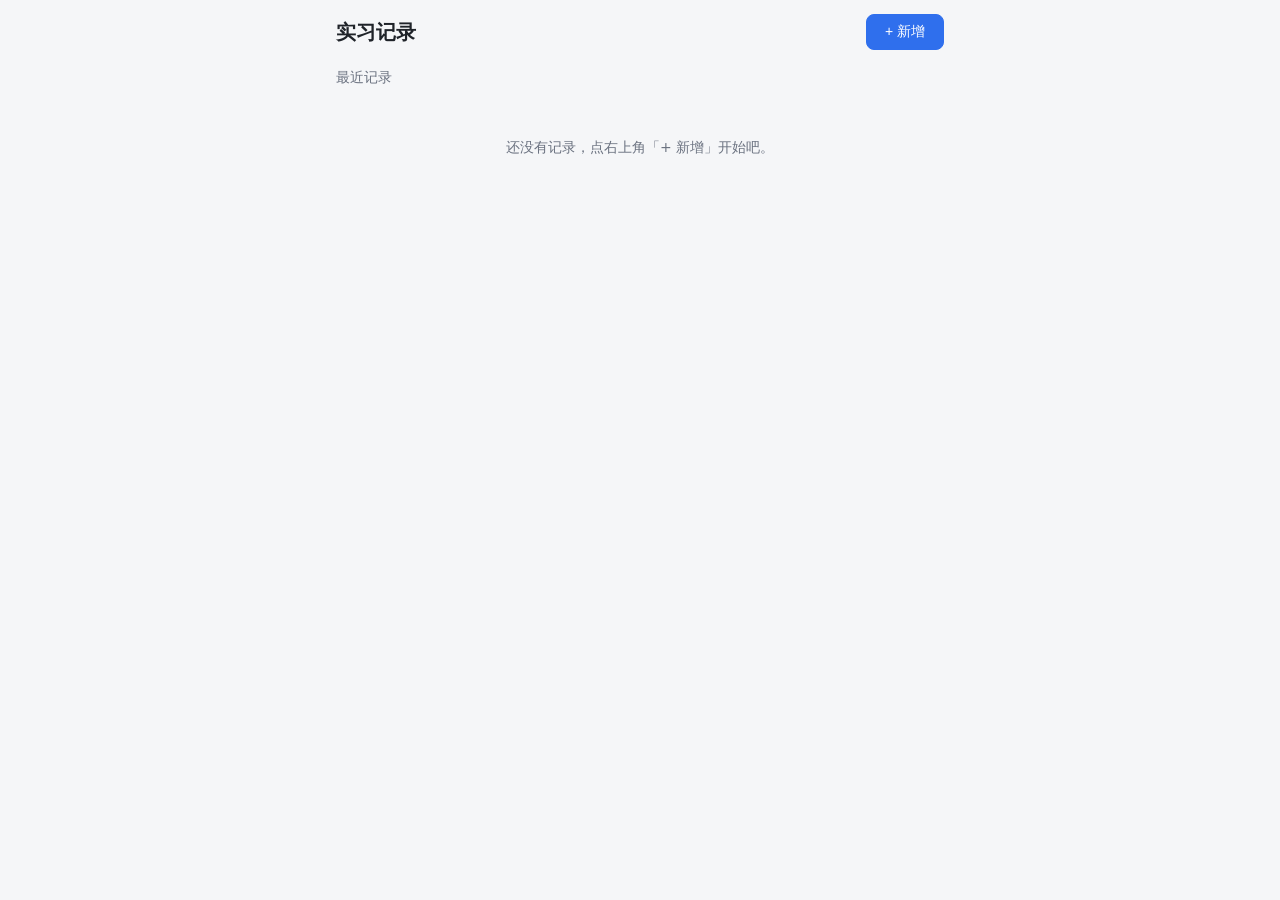
==== app/index.html @ e2e0df94 "M0：设计文档 + 骨架页面 + 录入表单 + IndexedDB 持久化" ====
<!DOCTYPE html>
<html lang="zh-CN">
<head>
  <meta charset="UTF-8">
  <meta name="viewport" content="width=device-width, initial-scale=1.0">
  <meta name="robots" content="noindex">
  <title>实习记录</title>
  <link rel="stylesheet" href="style.css">
</head>
<body>
  <header class="topbar">
    <h1>实习记录</h1>
    <button id="btn-new" class="btn btn-primary" type="button">+ 新增</button>
  </header>

  <main>
    <!-- 列表视图（M0 简易版：仅按时间倒序列出；搜索/筛选/日历在 M1） -->
    <section id="list-view">
      <h2 class="view-title">最近记录</h2>
      <p id="empty-hint" class="empty-hint" hidden>还没有记录，点右上角「+ 新增」开始吧。</p>
      <ul id="entry-list" class="entry-list"></ul>
    </section>

    <!-- 录入表单 -->
    <section id="form-view" hidden>
      <h2 id="form-title" class="view-title">新增记录</h2>
      <form id="entry-form">
        <div class="field-row">
          <div class="field">
            <label for="f-date">日期</label>
            <input type="date" id="f-date" required>
          </div>
          <div class="field">
            <label for="f-project">项目</label>
            <input type="text" id="f-project" list="project-list" placeholder="如：官网重构（可留空）">
            <datalist id="project-list"></datalist>
          </div>
        </div>

        <div class="field">
          <label for="f-summary">1. 一句话概括这件事 <span class="req">*</span></label>
          <textarea id="f-summary" rows="2" required placeholder="一句话概括这件事"></textarea>
        </div>
        <div class="field">
          <label for="f-context">2. 这件事在项目里是哪一环，解决了什么问题？</label>
          <textarea id="f-context" rows="3" placeholder="可留空"></textarea>
        </div>
        <div class="field">
          <label for="f-blocker">3. 实践时的卡点是什么？又对此给出了什么样的思路或解决方案？</label>
          <textarea id="f-blocker" rows="3" placeholder="可留空"></textarea>
        </div>
        <div class="field">
          <label for="f-outcome">4. 最后交付了什么，或者说带来了哪些变化？</label>
          <textarea id="f-outcome" rows="3" placeholder="可留空"></textarea>
        </div>

        <div class="form-actions">
          <button type="button" id="btn-cancel" class="btn">取消</button>
          <button type="submit" class="btn btn-primary">保存</button>
        </div>
      </form>
    </section>
  </main>

  <div id="toast" class="toast" hidden></div>

  <script src="js/store.js"></script>
  <script src="js/main.js"></script>
</body>
</html>
---- app/style.css ----
/* 实习记录 —— 简洁、移动端优先 */
:root {
  --bg: #f5f6f8;
  --card: #ffffff;
  --text: #1f2329;
  --text-2: #6b7280;
  --accent: #2f6fed;
  --accent-bg: #e8effd;
  --border: #e5e7eb;
  --danger: #d92d20;
}

* { box-sizing: border-box; margin: 0; padding: 0; }

body {
  font-family: system-ui, -apple-system, "PingFang SC", "Microsoft YaHei", sans-serif;
  background: var(--bg);
  color: var(--text);
  line-height: 1.6;
}

.topbar, main {
  max-width: 640px;
  margin: 0 auto;
  padding: 0 16px;
}

/* 顶栏 */
.topbar {
  position: sticky;
  top: 0;
  z-index: 10;
  background: var(--bg);
  display: flex;
  align-items: center;
  justify-content: space-between;
  padding-top: 14px;
  padding-bottom: 10px;
}
.topbar h1 { font-size: 20px; font-weight: 600; }

/* 按钮 */
.btn {
  border: 1px solid var(--border);
  background: var(--card);
  color: var(--text);
  border-radius: 8px;
  padding: 8px 18px;
  font-size: 14px;
  cursor: pointer;
}
.btn:active { opacity: 0.8; }
.btn-primary { background: var(--accent); border-color: var(--accent); color: #fff; }

/* 视图标题 */
.view-title {
  font-size: 14px;
  font-weight: 500;
  color: var(--text-2);
  margin: 6px 0 12px;
}

/* 记录列表 */
.entry-list { list-style: none; display: flex; flex-direction: column; gap: 10px; }
.entry-card {
  background: var(--card);
  border: 1px solid var(--border);
  border-radius: 10px;
  padding: 12px 14px;
}
.entry-meta { display: flex; align-items: center; gap: 8px; margin-bottom: 6px; }
.entry-date { font-size: 13px; color: var(--text-2); }
.entry-project {
  font-size: 12px;
  color: var(--accent);
  background: var(--accent-bg);
  padding: 2px 8px;
  border-radius: 10px;
}
.entry-summary { font-size: 15px; }

.empty-hint {
  color: var(--text-2);
  text-align: center;
  padding: 36px 0;
  font-size: 14px;
}

/* 表单 */
.field { margin-bottom: 14px; }
.field > label {
  display: block;
  font-size: 14px;
  margin-bottom: 6px;
}
.field input, .field textarea {
  width: 100%;
  padding: 10px 12px;
  border: 1px solid var(--border);
  border-radius: 8px;
  background: var(--card);
  color: var(--text);
  font: inherit;
}
.field textarea { resize: vertical; min-height: 60px; }
.field-row {
  display: grid;
  grid-template-columns: 1fr 1fr;
  gap: 12px;
}
.req { color: var(--danger); }
.form-actions { display: flex; gap: 12px; margin-top: 4px; }
.form-actions .btn-primary { flex: 1; }

/* 轻提示 */
.toast {
  position: fixed;
  left: 50%;
  bottom: 32px;
  transform: translateX(-50%);
  background: rgba(31, 35, 41, 0.92);
  color: #fff;
  padding: 8px 20px;
  border-radius: 20px;
  font-size: 14px;
  z-index: 100;
}

main { padding-bottom: 48px; }
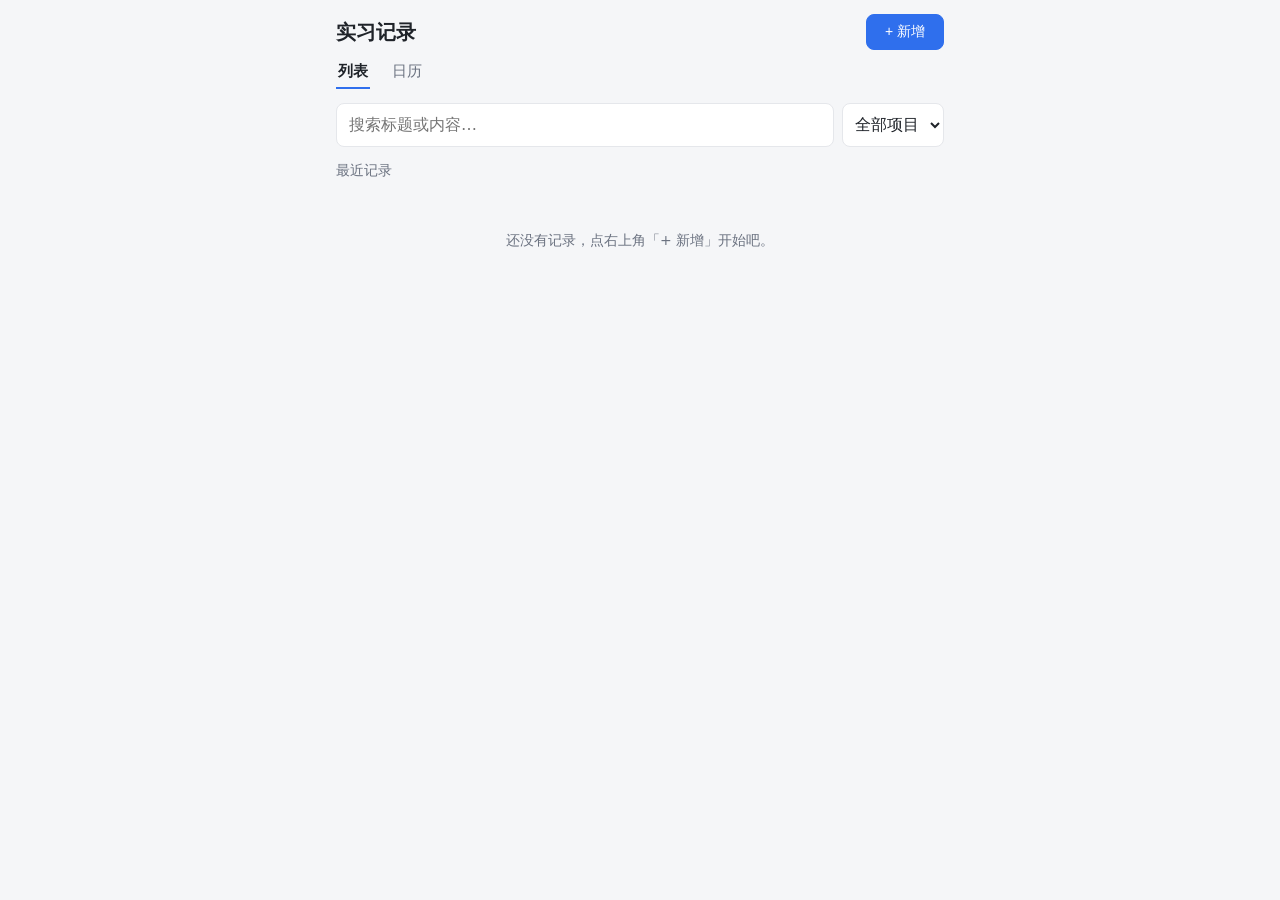
==== commit ddabb9bc: "M1：日历视图 + 列表搜索筛选 + 详情/编辑/删除" ====
--- a/app/index.html
+++ b/app/index.html
@@ -13,12 +13,53 @@
     <button id="btn-new" class="btn btn-primary" type="button">+ 新增</button>
   </header>
 
+  <nav class="tabs">
+    <button id="tab-list" class="tab active" type="button">列表</button>
+    <button id="tab-calendar" class="tab" type="button">日历</button>
+  </nav>
+
   <main>
-    <!-- 列表视图（M0 简易版：仅按时间倒序列出；搜索/筛选/日历在 M1） -->
+    <!-- 列表视图 -->
     <section id="list-view">
+      <div class="search-row">
+        <input type="search" id="search-input" placeholder="搜索标题或内容…">
+        <select id="project-filter">
+          <option value="">全部项目</option>
+        </select>
+      </div>
       <h2 class="view-title">最近记录</h2>
-      <p id="empty-hint" class="empty-hint" hidden>还没有记录，点右上角「+ 新增」开始吧。</p>
+      <p id="list-empty" class="empty-hint" hidden>还没有记录，点右上角「+ 新增」开始吧。</p>
+      <p id="list-no-result" class="empty-hint" hidden>没有匹配的记录。</p>
       <ul id="entry-list" class="entry-list"></ul>
+    </section>
+
+    <!-- 日历视图 -->
+    <section id="calendar-view" hidden>
+      <div class="cal-header">
+        <button id="cal-prev" class="btn btn-icon" type="button" aria-label="上个月">‹</button>
+        <h2 class="cal-title" id="cal-title"></h2>
+        <button id="cal-next" class="btn btn-icon" type="button" aria-label="下个月">›</button>
+        <button id="cal-today" class="btn" type="button">今天</button>
+      </div>
+      <div class="cal-grid" id="cal-grid"></div>
+      <div id="day-panel">
+        <h3 class="view-title" id="day-title"></h3>
+        <ul id="day-entries" class="entry-list"></ul>
+        <div id="day-empty" class="empty-hint" hidden>
+          这一天没有记录。<br>
+          <button id="btn-backfill" class="btn" type="button">补记一笔</button>
+        </div>
+      </div>
+    </section>
+
+    <!-- 详情视图 -->
+    <section id="detail-view" hidden>
+      <div id="detail-content"></div>
+      <div class="detail-actions">
+        <button id="btn-back" class="btn" type="button">返回</button>
+        <button id="btn-edit" class="btn" type="button">编辑</button>
+        <button id="btn-delete" class="btn btn-danger" type="button">删除</button>
+      </div>
     </section>
 
     <!-- 录入表单 -->
@@ -65,6 +106,7 @@
   <div id="toast" class="toast" hidden></div>
 
   <script src="js/store.js"></script>
+  <script src="js/views.js"></script>
   <script src="js/main.js"></script>
 </body>
 </html>
--- a/app/style.css
+++ b/app/style.css
@@ -8,6 +8,7 @@
   --accent-bg: #e8effd;
   --border: #e5e7eb;
   --danger: #d92d20;
+  --hover: #eceef2;
 }
 
 * { box-sizing: border-box; margin: 0; padding: 0; }
@@ -19,10 +20,11 @@
   line-height: 1.6;
 }
 
-.topbar, main {
+.topbar, .tabs, main {
   max-width: 640px;
   margin: 0 auto;
-  padding: 0 16px;
+  padding-left: 16px;
+  padding-right: 16px;
 }
 
 /* 顶栏 */
@@ -35,9 +37,22 @@
   align-items: center;
   justify-content: space-between;
   padding-top: 14px;
-  padding-bottom: 10px;
+  padding-bottom: 6px;
 }
 .topbar h1 { font-size: 20px; font-weight: 600; }
+
+/* 视图切换 */
+.tabs { display: flex; gap: 20px; padding-bottom: 10px; }
+.tab {
+  border: none;
+  background: transparent;
+  color: var(--text-2);
+  font-size: 15px;
+  padding: 6px 2px;
+  cursor: pointer;
+  border-bottom: 2px solid transparent;
+}
+.tab.active { color: var(--text); font-weight: 600; border-bottom-color: var(--accent); }
 
 /* 按钮 */
 .btn {
@@ -51,6 +66,16 @@
 }
 .btn:active { opacity: 0.8; }
 .btn-primary { background: var(--accent); border-color: var(--accent); color: #fff; }
+.btn-danger { border-color: var(--danger); color: var(--danger); }
+.btn-icon {
+  width: 32px;
+  height: 32px;
+  padding: 0;
+  display: flex;
+  align-items: center;
+  justify-content: center;
+  font-size: 18px;
+}
 
 /* 视图标题 */
 .view-title {
@@ -60,6 +85,27 @@
   margin: 6px 0 12px;
 }
 
+/* 搜索与筛选 */
+.search-row { display: flex; gap: 8px; margin: 4px 0 12px; }
+.search-row input {
+  flex: 1;
+  min-width: 0;
+  padding: 8px 12px;
+  border: 1px solid var(--border);
+  border-radius: 8px;
+  background: var(--card);
+  font: inherit;
+}
+.search-row select {
+  max-width: 45%;
+  padding: 8px;
+  border: 1px solid var(--border);
+  border-radius: 8px;
+  background: var(--card);
+  font: inherit;
+  color: var(--text);
+}
+
 /* 记录列表 */
 .entry-list { list-style: none; display: flex; flex-direction: column; gap: 10px; }
 .entry-card {
@@ -67,7 +113,9 @@
   border: 1px solid var(--border);
   border-radius: 10px;
   padding: 12px 14px;
-}
+  cursor: pointer;
+}
+.entry-card:active { background: var(--hover); }
 .entry-meta { display: flex; align-items: center; gap: 8px; margin-bottom: 6px; }
 .entry-date { font-size: 13px; color: var(--text-2); }
 .entry-project {
@@ -77,7 +125,7 @@
   padding: 2px 8px;
   border-radius: 10px;
 }
-.entry-summary { font-size: 15px; }
+.entry-summary { font-size: 15px; white-space: pre-wrap; }
 
 .empty-hint {
   color: var(--text-2);
@@ -85,6 +133,65 @@
   padding: 36px 0;
   font-size: 14px;
 }
+.empty-hint .btn { margin-top: 12px; }
+
+/* 日历 */
+.cal-header { display: flex; align-items: center; gap: 8px; margin: 4px 0 12px; }
+.cal-title { flex: 1; text-align: center; font-size: 16px; font-weight: 600; }
+
+.cal-grid {
+  display: grid;
+  grid-template-columns: repeat(7, 1fr);
+  gap: 4px;
+  background: var(--card);
+  border: 1px solid var(--border);
+  border-radius: 10px;
+  padding: 8px;
+}
+.cal-cell {
+  aspect-ratio: 1;
+  display: flex;
+  align-items: center;
+  justify-content: center;
+  position: relative;
+  border-radius: 8px;
+  font-size: 14px;
+}
+.cal-head { font-size: 12px; color: var(--text-2); }
+.cal-day { cursor: pointer; }
+.cal-day:hover { background: var(--hover); }
+.cal-day.today { color: var(--accent); font-weight: 600; }
+.cal-day.selected { background: var(--accent); color: #fff; font-weight: 600; }
+.cal-badge {
+  position: absolute;
+  top: 2px;
+  right: 2px;
+  min-width: 16px;
+  height: 16px;
+  padding: 0 4px;
+  border-radius: 8px;
+  background: var(--accent);
+  color: #fff;
+  font-size: 10px;
+  line-height: 16px;
+  text-align: center;
+}
+.cal-day.selected .cal-badge { background: #fff; color: var(--accent); }
+
+#day-panel { margin-top: 16px; }
+
+/* 详情 */
+.detail-card {
+  background: var(--card);
+  border: 1px solid var(--border);
+  border-radius: 10px;
+  padding: 16px;
+}
+.detail-item { margin-top: 14px; }
+.detail-q { font-size: 13px; color: var(--text-2); margin-bottom: 4px; }
+.detail-a { font-size: 15px; white-space: pre-wrap; }
+.detail-actions { display: flex; gap: 12px; margin-top: 16px; }
+.detail-actions .btn { flex: 1; }
 
 /* 表单 */
 .field { margin-bottom: 14px; }
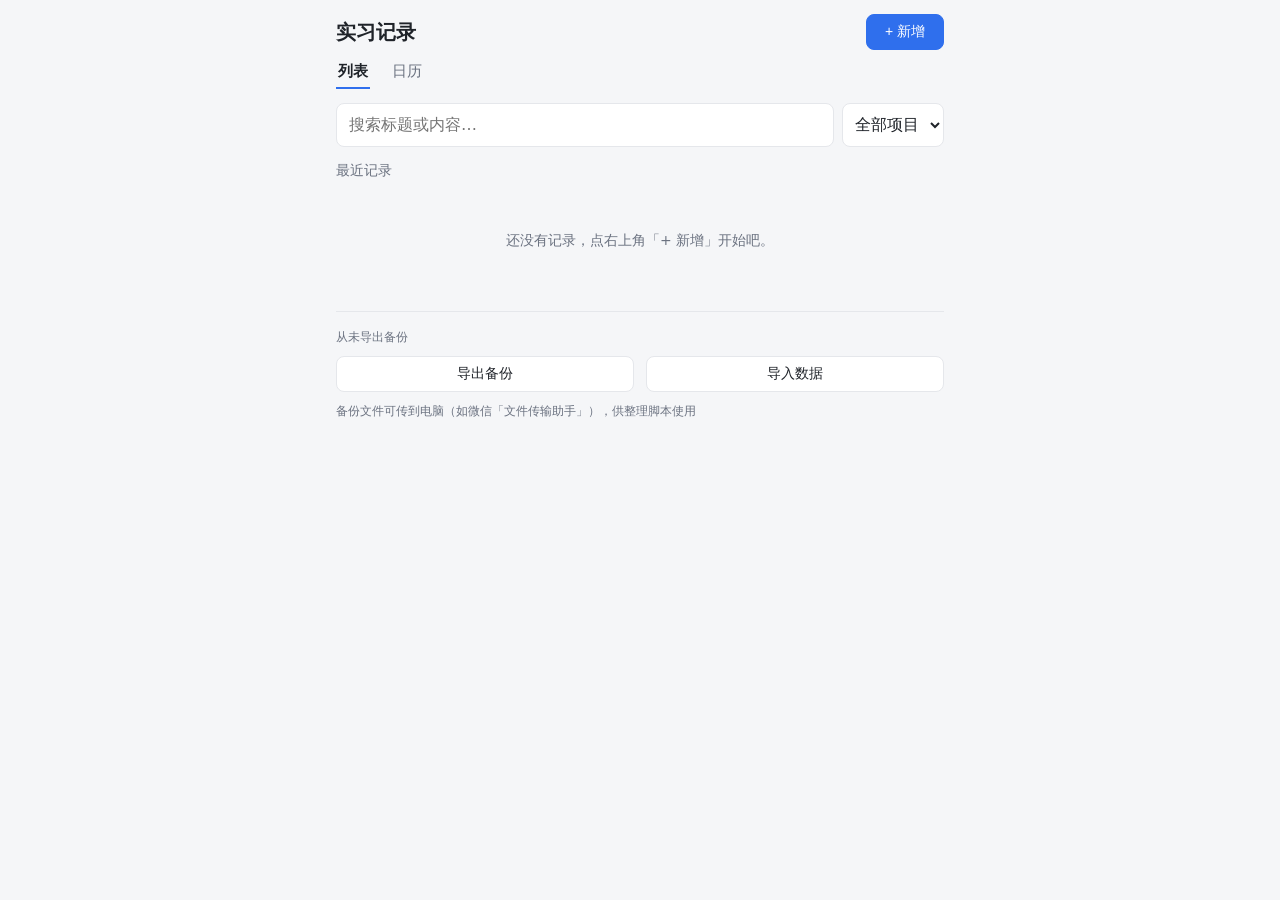
==== commit 5638b6b2: "M2：导出/导入 + 备份状态与提醒" ====
--- a/app/index.html
+++ b/app/index.html
@@ -31,6 +31,16 @@
       <p id="list-empty" class="empty-hint" hidden>还没有记录，点右上角「+ 新增」开始吧。</p>
       <p id="list-no-result" class="empty-hint" hidden>没有匹配的记录。</p>
       <ul id="entry-list" class="entry-list"></ul>
+
+      <div class="data-footer">
+        <p class="data-note" id="backup-status"></p>
+        <div class="data-actions">
+          <button id="btn-export" class="btn" type="button">导出备份</button>
+          <button id="btn-import" class="btn" type="button">导入数据</button>
+        </div>
+        <p class="data-note">备份文件可传到电脑（如微信「文件传输助手」），供整理脚本使用</p>
+        <input type="file" id="import-file" accept=".json,application/json" hidden>
+      </div>
     </section>
 
     <!-- 日历视图 -->
--- a/app/style.css
+++ b/app/style.css
@@ -233,4 +233,18 @@
   z-index: 100;
 }
 
+/* 数据备份 */
+.data-footer {
+  margin-top: 24px;
+  padding-top: 16px;
+  border-top: 1px solid var(--border);
+}
+.data-note {
+  font-size: 12px;
+  color: var(--text-2);
+  margin-bottom: 8px;
+}
+.data-actions { display: flex; gap: 12px; margin-bottom: 10px; }
+.data-actions .btn { flex: 1; }
+
 main { padding-bottom: 48px; }
